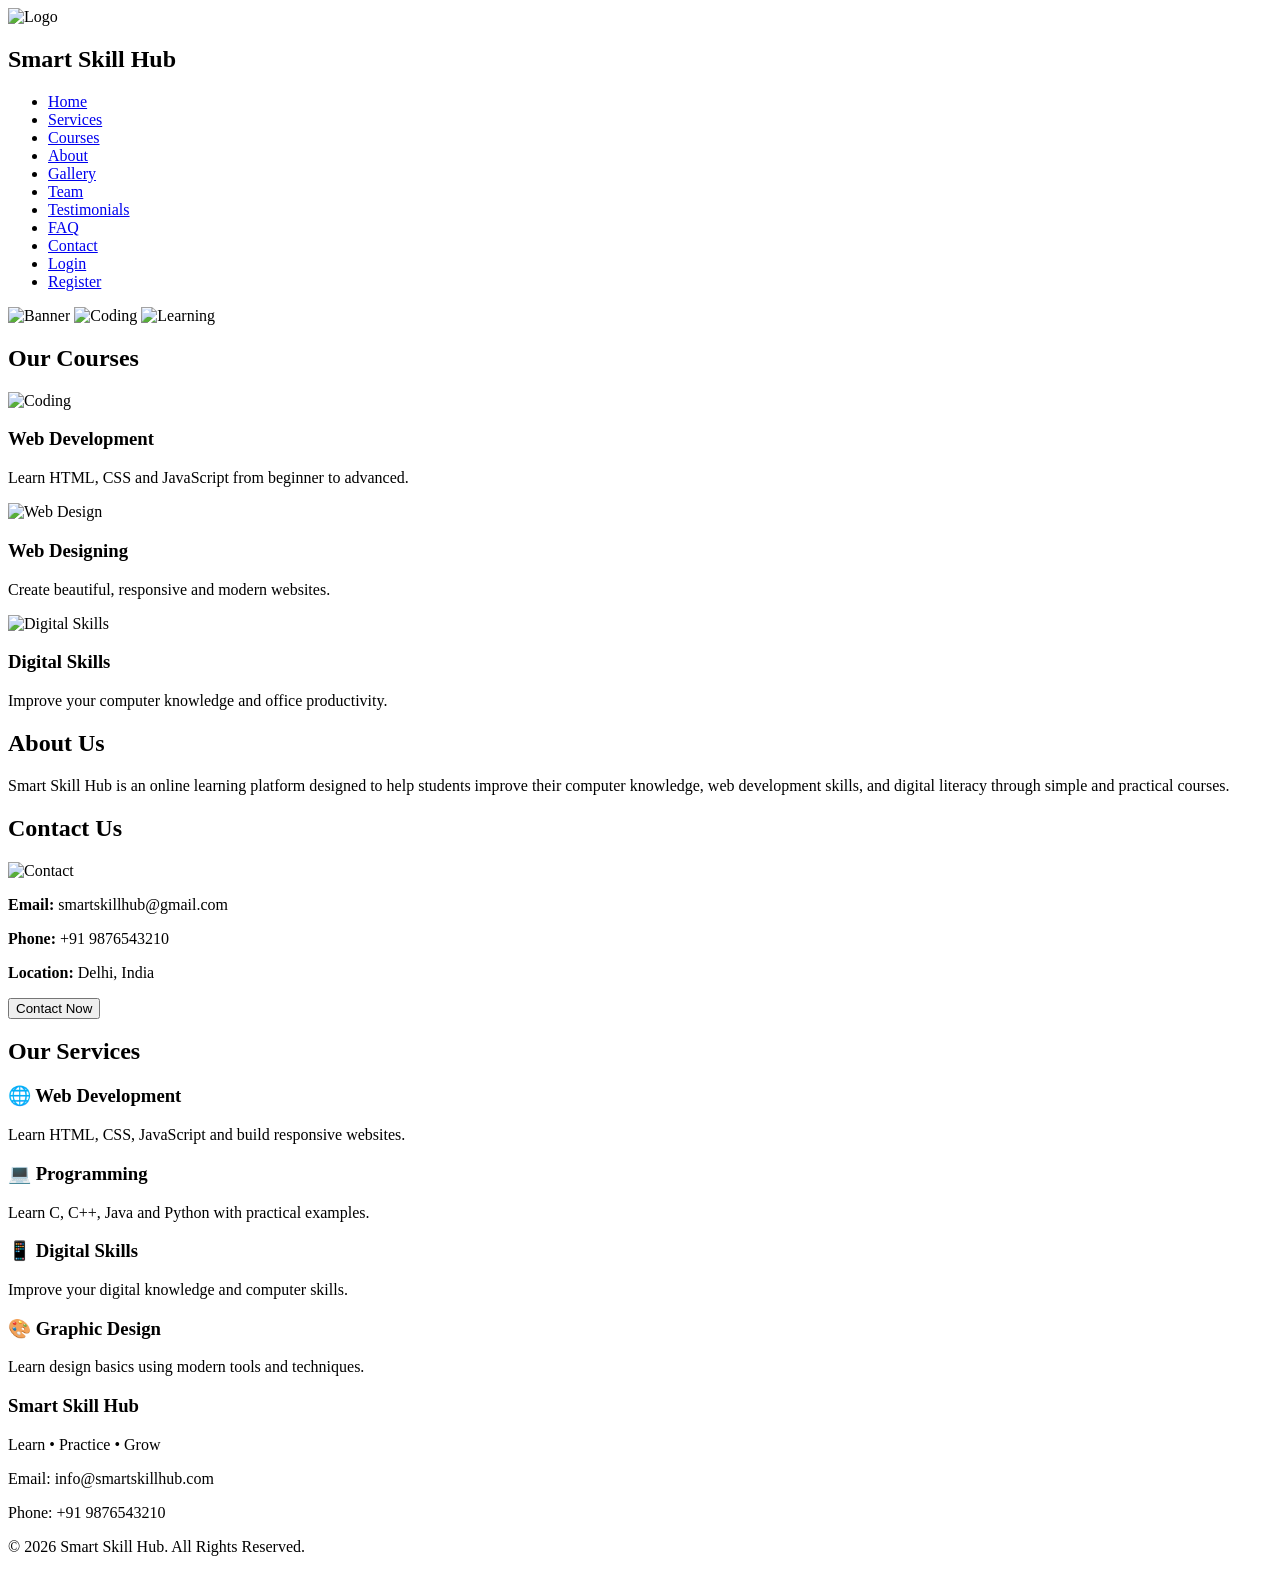
==== index.html @ 37f1b076 "Add files via upload" ====
<!DOCTYPE html>
<html lang="en">
<head>
    <meta charset="UTF-8">
    <meta name="viewport" content="width=device-width, initial-scale=1.0">
    <title>Smart Skill Hub</title>
    <link rel="stylesheet" href="css/style.css">
</head>
<body>

<header>
    <div class="logo">
        <img src="images/logo.png" alt="Logo">
        <h2>Smart Skill Hub</h2>
    </div>

    <nav>
        <ul>
            <li><a href="index.html">Home</a></li>
            <li><a href="services.html">Services</a></li>
            <li><a href="courses.html">Courses</a></li>
            <li><a href="about.html">About</a></li>
            <li><a href="gallery.html">Gallery</a></li>
            <li><a href="team.html">Team</a></li>
            <li><a href="testimonials.html">Testimonials</a></li>
            <li><a href="faq.html">FAQ</a></li>
            <li><a href="contact.html">Contact</a></li>
            <li><a href="login.html">Login</a></li>
            <li><a href="register.html">Register</a></li>
        </ul>
    </nav>
</header>
<section class="slider">

    <img class="slide" src="images/banner.jpg" alt="Banner">

    <img class="slide" src="images/coding.jpg" alt="Coding">

    <img class="slide" src="images/learning.jpg" alt="Learning">

</section>
<section id="courses" class="courses">

    <h2>Our Courses</h2>

    <div class="course-card">
        <img src="images/coding.jpg" alt="Coding">
        <h3>Web Development</h3>
        <p>Learn HTML, CSS and JavaScript from beginner to advanced.</p>
    </div>

    <div class="course-card">
        <img src="images/webdev.jpg" alt="Web Design">
        <h3>Web Designing</h3>
        <p>Create beautiful, responsive and modern websites.</p>
    </div>

    <div class="course-card">
        <img src="images/learning.jpg" alt="Digital Skills">
        <h3>Digital Skills</h3>
        <p>Improve your computer knowledge and office productivity.</p>
    </div>

</section>
<section id="about">

    <h2>About Us</h2>

    <p>
        Smart Skill Hub is an online learning platform designed to help
        students improve their computer knowledge, web development skills,
        and digital literacy through simple and practical courses.
    </p>

</section>

<section id="contact">

    <h2>Contact Us</h2>

    <img src="images/contact.jpg" alt="Contact">

    <p><strong>Email:</strong> smartskillhub@gmail.com</p>

    <p><strong>Phone:</strong> +91 9876543210</p>

    <p><strong>Location:</strong> Delhi, India</p>

    <button>Contact Now</button>

</section>
<section class="services">

    <h2>Our Services</h2>

    <div class="service-container">

        <div class="service-card">
            <h3>🌐 Web Development</h3>
            <p>Learn HTML, CSS, JavaScript and build responsive websites.</p>
        </div>

        <div class="service-card">
            <h3>💻 Programming</h3>
            <p>Learn C, C++, Java and Python with practical examples.</p>
        </div>

        <div class="service-card">
            <h3>📱 Digital Skills</h3>
            <p>Improve your digital knowledge and computer skills.</p>
        </div>

        <div class="service-card">
            <h3>🎨 Graphic Design</h3>
            <p>Learn design basics using modern tools and techniques.</p>
        </div>

    </div>

</section>
<footer>
    <div class="footer-content">
        <h3>Smart Skill Hub</h3>
        <p>Learn • Practice • Grow</p>

        <p>Email: info@smartskillhub.com</p>
        <p>Phone: +91 9876543210</p>

        <p>&copy; 2026 Smart Skill Hub. All Rights Reserved.</p>
    </div>
</footer>

<script src="js/script.js"></script>

</body>
</html>
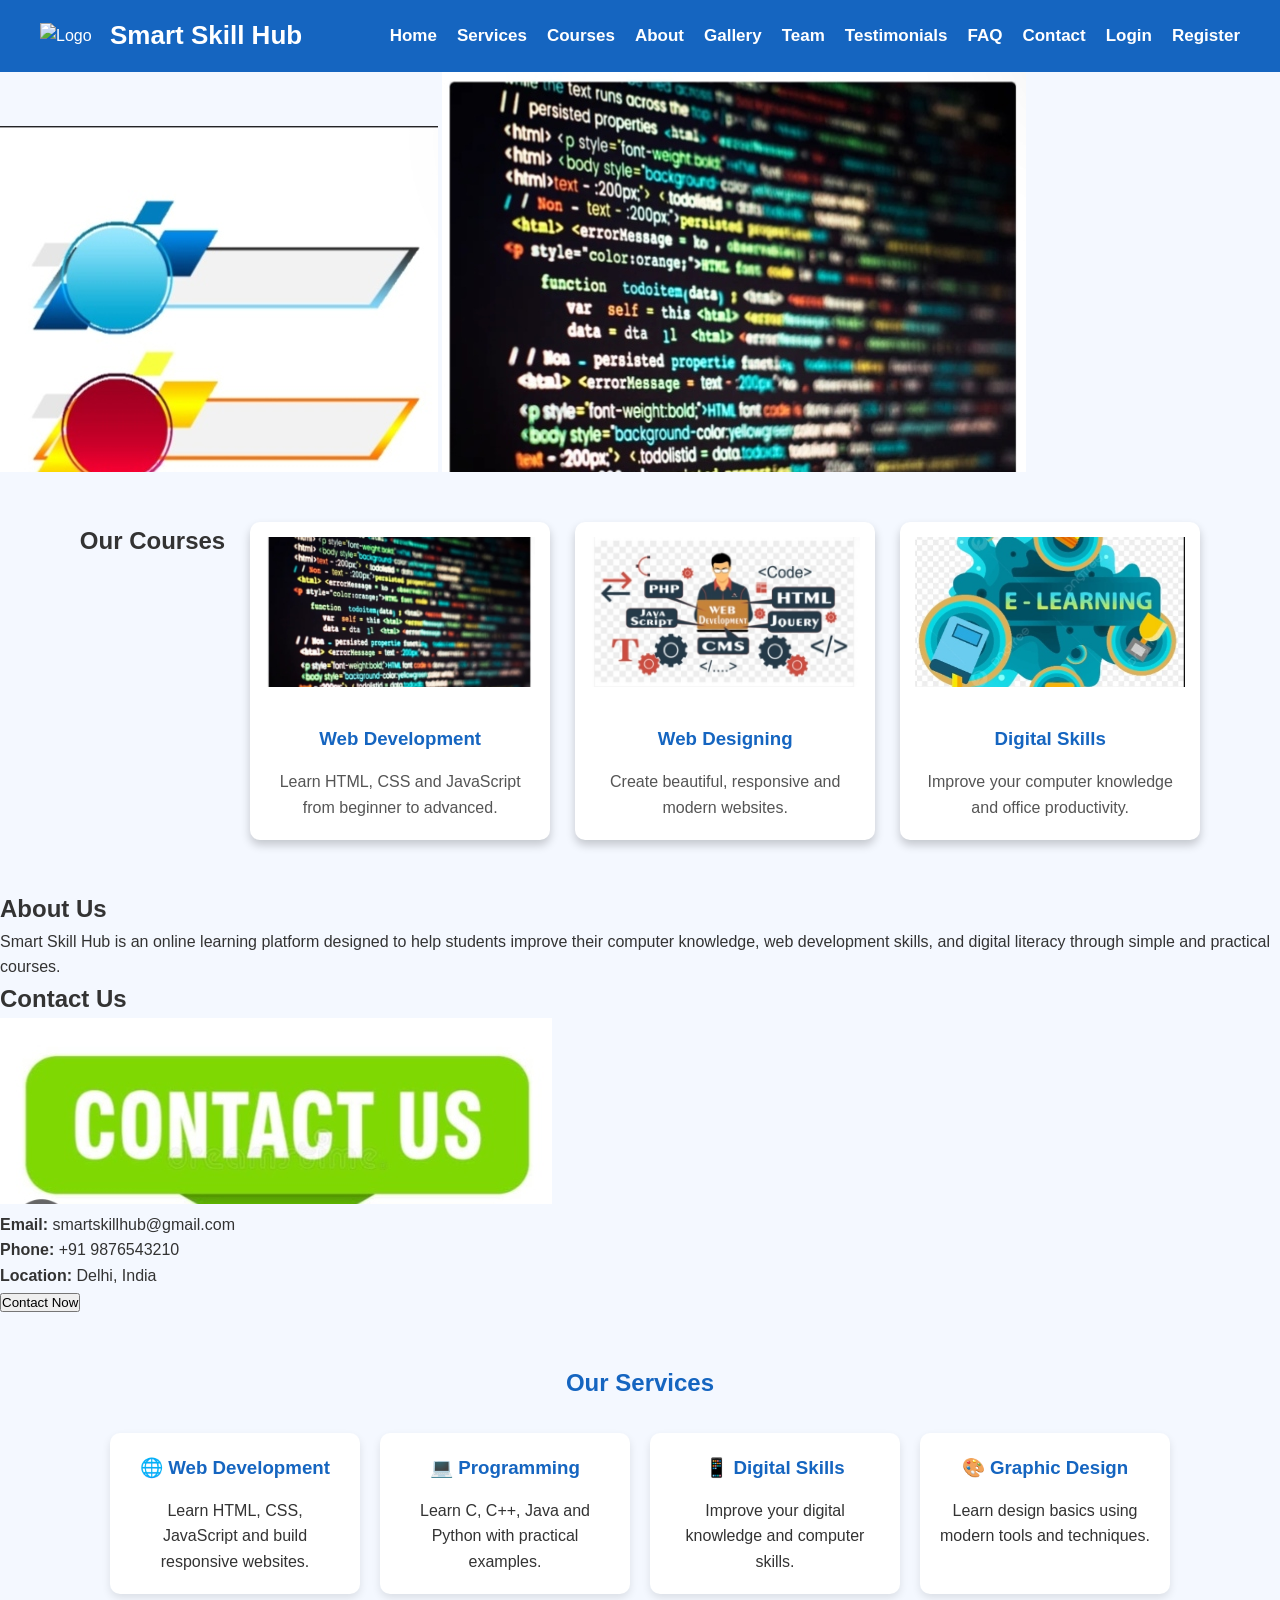
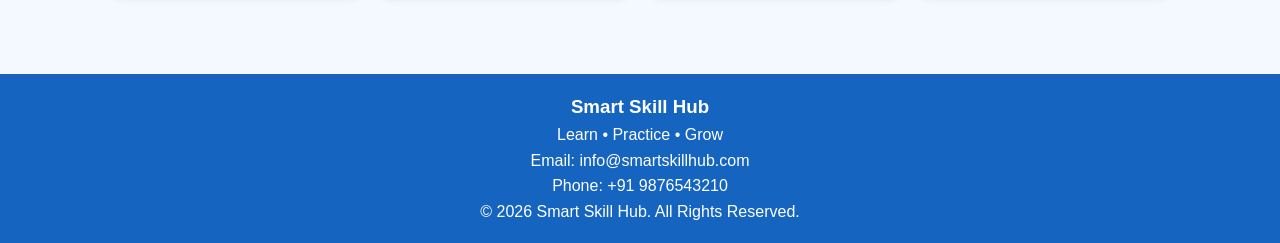
==== commit bb162c1f: "Add files via upload" ====
--- a/index.html
+++ b/index.html
@@ -4,7 +4,7 @@
     <meta charset="UTF-8">
     <meta name="viewport" content="width=device-width, initial-scale=1.0">
     <title>Smart Skill Hub</title>
-    <link rel="stylesheet" href="css/style.css">
+<link rel="stylesheet" href="style.css">
 </head>
 <body>
 
@@ -32,11 +32,11 @@
 </header>
 <section class="slider">
 
-    <img class="slide" src="images/banner.jpg" alt="Banner">
+<img src="banner.jpg">
 
-    <img class="slide" src="images/coding.jpg" alt="Coding">
+    <img  src="coding.jpg" >
 
-    <img class="slide" src="images/learning.jpg" alt="Learning">
+    <img  src="learning.jpg" >
 
 </section>
 <section id="courses" class="courses">
@@ -44,19 +44,19 @@
     <h2>Our Courses</h2>
 
     <div class="course-card">
-        <img src="images/coding.jpg" alt="Coding">
+        <img src="coding.jpg" >
         <h3>Web Development</h3>
         <p>Learn HTML, CSS and JavaScript from beginner to advanced.</p>
     </div>
 
     <div class="course-card">
-        <img src="images/webdev.jpg" alt="Web Design">
+        <img src="webdev.jpg" >
         <h3>Web Designing</h3>
         <p>Create beautiful, responsive and modern websites.</p>
     </div>
 
     <div class="course-card">
-        <img src="images/learning.jpg" alt="Digital Skills">
+        <img src="learning.jpg" >
         <h3>Digital Skills</h3>
         <p>Improve your computer knowledge and office productivity.</p>
     </div>
@@ -78,7 +78,7 @@
 
     <h2>Contact Us</h2>
 
-    <img src="images/contact.jpg" alt="Contact">
+    <img src="contact.jpg" >
 
     <p><strong>Email:</strong> smartskillhub@gmail.com</p>
 
@@ -130,7 +130,7 @@
     </div>
 </footer>
 
-<script src="js/script.js"></script>
+<script src="script.js"></script>
 
 </body>
 </html>
--- a/style.css
+++ b/style.css
@@ -0,0 +1,617 @@
+/* ========= RESET ========= */
+
+* {
+    margin: 0;
+    padding: 0;
+    box-sizing: border-box;
+}
+
+body {
+    font-family: Arial, sans-serif;
+    background: #f4f8ff;
+    color: #333;
+    line-height: 1.6;
+}
+
+/* ========= HEADER ========= */
+
+header {
+    background: #1565c0;
+    color: white;
+    display: flex;
+    justify-content: space-between;
+    align-items: center;
+    padding: 15px 40px;
+    flex-wrap: wrap;
+}
+
+.logo {
+    display: flex;
+    align-items: center;
+    gap: 10px;
+}
+
+.logo img {
+    width: 60px;
+}
+
+.logo h2 {
+    color: white;
+    font-size: 26px;
+}
+
+nav ul {
+    list-style: none;
+    display: flex;
+    gap: 20px;
+}
+
+nav ul li a {
+    color: white;
+    text-decoration: none;
+    font-size: 17px;
+    font-weight: bold;
+    transition: 0.3s;
+}
+
+nav ul li a:hover {
+    color: #ffd54f;
+}
+
+/* ========= BANNER ========= */
+
+.banner {
+    text-align: center;
+    padding: 50px 20px;
+    background: linear-gradient(#1976d2, #42a5f5);
+}
+
+.banner img {
+    width: 220px;
+    max-width: 90%;
+    border-radius: 10px;
+}
+
+.banner h1 {
+    color: white;
+    margin-top: 20px;
+    font-size: 38px;
+}
+
+.banner p {
+    color: white;
+    font-size: 18px;
+    margin: 15px 0;
+}
+
+.banner button {
+    background: white;
+    color: #1565c0;
+    border: none;
+    padding: 12px 25px;
+    border-radius: 6px;
+    cursor: pointer;
+    font-weight: bold;
+}
+/* ========= COURSES PAGE ========= */
+
+.page-banner {
+    background: #1565c0;
+    color: white;
+    text-align: center;
+    padding: 40px 20px;
+}
+
+.page-banner h2 {
+    font-size: 36px;
+    margin-bottom: 10px;
+}
+
+.page-banner p {
+    font-size: 18px;
+}
+
+.courses {
+    display: flex;
+    justify-content: center;
+    flex-wrap: wrap;
+    gap: 25px;
+    padding: 50px 20px;
+}
+
+.course-card {
+    width: 280px;
+    background: white;
+    border-radius: 10px;
+    overflow: hidden;
+    box-shadow: 0 4px 10px rgba(0,0,0,0.1);
+    transition: 0.3s;
+    text-align: center;
+}
+
+.course-card:hover {
+    transform: translateY(-8px);
+}
+
+.course-card img {
+    width: 100%;
+    height: 180px;
+    object-fit: contain;
+    padding: 15px;
+}
+
+.course-card h3 {
+    color: #1565c0;
+    margin-bottom: 10px;
+}
+
+.course-card p {
+    padding: 0 15px 20px;
+    color: #555;
+}
+
+/* ========= FOOTER ========= */
+
+footer {
+    background: #1565c0;
+    color: white;
+    text-align: center;
+    padding: 18px;
+    margin-top: 30px;
+}
+
+/* ========= MOBILE ========= */
+
+@media (max-width: 768px) {
+
+    header {
+        flex-direction: column;
+        text-align: center;
+    }
+
+    nav ul {
+        flex-direction: column;
+        margin-top: 15px;
+        gap: 10px;
+    }
+
+    .banner h1 {
+        font-size: 28px;
+    }
+
+    .courses {
+        flex-direction: column;
+        align-items: center;
+    }
+}
+.page-banner{
+    background:#1565c0;
+    color:white;
+    text-align:center;
+    padding:40px 20px;
+}
+
+.course-container{
+    display:flex;
+    justify-content:center;
+    flex-wrap:wrap;
+    gap:20px;
+    padding:40px;
+}
+
+.course-card{
+    width:300px;
+    background:white;
+    border-radius:10px;
+    overflow:hidden;
+    box-shadow:0 5px 10px rgba(0,0,0,0.2);
+    text-align:center;
+}
+
+.course-card img{
+    width:100%;
+    height:180px;
+    object-fit:cover;
+}
+
+.course-card h3{
+    margin:15px 0;
+}
+
+.course-card p{
+    padding:0 15px 20px;
+}
+.about-section{
+    max-width:900px;
+    margin:40px auto;
+    padding:20px;
+    background:white;
+    border-radius:10px;
+    box-shadow:0 5px 10px rgba(0,0,0,0.1);
+}
+
+.about-section h2{
+    color:#1565c0;
+    margin-top:20px;
+}
+
+.about-section p{
+    margin:15px 0;
+    line-height:1.8;
+}
+
+.about-section ul{
+    margin-top:15px;
+    padding-left:25px;
+}
+
+.about-section li{
+    margin:10px 0;
+}
+.contact-section{
+    max-width:600px;
+    margin:40px auto;
+    background:#fff;
+    padding:25px;
+    border-radius:10px;
+    box-shadow:0 5px 10px rgba(0,0,0,0.1);
+}
+
+.contact-section h2{
+    text-align:center;
+    color:#1565c0;
+    margin-bottom:20px;
+}
+
+.contact-section input,
+.contact-section textarea{
+    width:100%;
+    padding:12px;
+    margin-bottom:15px;
+    border:1px solid #ccc;
+    border-radius:5px;
+    font-size:16px;
+}
+
+.contact-section button{
+    width:100%;
+    padding:12px;
+    background:#1565c0;
+    color:white;
+    border:none;
+    border-radius:5px;
+    font-size:16px;
+    cursor:pointer;
+}
+
+.contact-section button:hover{
+    background:#0d47a1;
+}
+.gallery-section{
+    display:grid;
+    grid-template-columns:repeat(auto-fit,minmax(250px,1fr));
+    gap:20px;
+    padding:40px;
+}
+
+.gallery-section img{
+    width:100%;
+    height:220px;
+    object-fit:cover;
+    border-radius:10px;
+    box-shadow:0 4px 8px rgba(0,0,0,0.2);
+    transition:0.3s;
+}
+
+.gallery-section img:hover{
+    transform:scale(1.05);
+}
+.testimonial-container{
+    display:flex;
+    flex-wrap:wrap;
+    justify-content:center;
+    gap:20px;
+    padding:40px;
+}
+
+.testimonial-card{
+    width:300px;
+    background:white;
+    padding:20px;
+    border-radius:10px;
+    box-shadow:0 5px 10px rgba(0,0,0,0.2);
+    text-align:center;
+}
+
+.testimonial-card h3{
+    color:#1565c0;
+    margin-bottom:15px;
+}
+
+.testimonial-card p{
+    line-height:1.6;
+}
+.faq-section{
+    max-width:900px;
+    margin:40px auto;
+    padding:20px;
+}
+
+.faq-box{
+    background:#fff;
+    margin-bottom:20px;
+    padding:20px;
+    border-left:5px solid #1565c0;
+    border-radius:8px;
+    box-shadow:0 4px 8px rgba(0,0,0,0.1);
+}
+
+.faq-box h3{
+    color:#1565c0;
+    margin-bottom:10px;
+}
+
+.faq-box p{
+    line-height:1.7;
+}
+.login-section{
+    max-width:400px;
+    margin:40px auto;
+    background:#fff;
+    padding:30px;
+    border-radius:10px;
+    box-shadow:0 5px 10px rgba(0,0,0,0.2);
+}
+
+.login-section input{
+    width:100%;
+    padding:12px;
+    margin-bottom:15px;
+    border:1px solid #ccc;
+    border-radius:5px;
+}
+
+.login-section button{
+    width:100%;
+    padding:12px;
+    background:#1565c0;
+    color:#fff;
+    border:none;
+    border-radius:5px;
+    cursor:pointer;
+}
+
+.login-section button:hover{
+    background:#0d47a1;
+}
+.services{
+    padding:50px 20px;
+    text-align:center;
+    background:#f4f8ff;
+}
+
+.services h2{
+    color:#1565c0;
+    margin-bottom:30px;
+}
+
+.service-container{
+    display:flex;
+    justify-content:center;
+    flex-wrap:wrap;
+    gap:20px;
+}
+
+.service-card{
+    width:250px;
+    background:#fff;
+    padding:20px;
+    border-radius:10px;
+    box-shadow:0 4px 8px rgba(0,0,0,0.1);
+    transition:0.3s;
+}
+
+.service-card:hover{
+    transform:translateY(-5px);
+}
+
+.service-card h3{
+    color:#1565c0;
+    margin-bottom:15px;
+}
+
+.service-card p{
+    line-height:1.6;
+}
+.slider{
+    width:100%;
+    height:400px;
+    overflow:hidden;
+    position:relative;
+}
+
+.slide{
+    width:100%;
+    height:400px;
+    object-fit:cover;
+    display:none;
+}
+
+.slide.active{
+    display:block;
+}
+.search-section{
+    text-align:center;
+    margin:30px 0;
+    position:relative;
+}
+
+#suggestions{
+    width:80%;
+    max-width:400px;
+    margin:0 auto;
+    background:#fff;
+    border:1px solid #ccc;
+    border-top:none;
+    text-align:left;
+    position:absolute;
+    left:50%;
+    transform:translateX(-50%);
+    z-index:1000;
+}
+
+#suggestions div{
+    padding:10px;
+    cursor:pointer;
+    border-bottom:1px solid #eee;
+}
+
+#suggestions div:hover{
+    background:#f4f8ff;
+}
+/* About Page */
+.about {
+    max-width: 900px;
+    margin: 40px auto;
+    padding: 20px;
+    background: white;
+    border-radius: 10px;
+    box-shadow: 0 0 10px rgba(0,0,0,0.1);
+    line-height: 1.8;
+}
+
+.about h2 {
+    text-align: center;
+    color: #1565c0;
+    margin-bottom: 20px;
+}
+
+.about h3 {
+    color: #0d47a1;
+    margin-top: 20px;
+}
+
+.about ul {
+    margin-top: 15px;
+    padding-left: 20px;
+}
+
+.about li {
+    margin-bottom: 10px;
+}
+/* Contact Page */
+.contact {
+    max-width: 700px;
+    margin: 40px auto;
+    padding: 20px;
+    background: white;
+    border-radius: 10px;
+    box-shadow: 0 0 10px rgba(0,0,0,0.1);
+}
+
+.contact h2 {
+    text-align: center;
+    color: #1565c0;
+    margin-bottom: 20px;
+}
+
+.contact form {
+    display: flex;
+    flex-direction: column;
+}
+
+.contact input,
+.contact textarea {
+    padding: 12px;
+    margin-bottom: 15px;
+    border: 1px solid #ccc;
+    border-radius: 5px;
+    font-size: 16px;
+}
+
+.contact button {
+    background: #1565c0;
+    color: white;
+    border: none;
+    padding: 12px;
+    border-radius: 5px;
+    font-size: 16px;
+    cursor: pointer;
+}
+
+.contact button:hover {
+    background: #0d47a1;
+}
+/* Gallery Page */
+
+.gallery{
+    display:grid;
+    grid-template-columns:repeat(auto-fit,minmax(250px,1fr));
+    gap:20px;
+    padding:40px;
+}
+
+.gallery-item{
+    overflow:hidden;
+    border-radius:10px;
+    box-shadow:0 4px 8px rgba(0,0,0,0.2);
+}
+
+.gallery-item img{
+    width:100%;
+    height:220px;
+    object-fit:cover;
+    transition:0.4s;
+}
+
+.gallery-item img:hover{
+    transform:scale(1.08);
+}
+/* Responsive Design */
+
+@media (max-width: 768px) {
+
+    nav ul {
+        flex-direction: column;
+        align-items: center;
+    }
+
+    .hero {
+        padding: 40px 20px;
+        text-align: center;
+    }
+
+    .hero h1 {
+        font-size: 28px;
+    }
+
+    .course-container,
+    .feature-container,
+    .team-container {
+        flex-direction: column;
+        align-items: center;
+    }
+
+    .course-card,
+    .feature-box,
+    .team-member {
+        width: 90%;
+        margin-bottom: 20px;
+    }
+
+    footer {
+        text-align: center;
+    }
+}
+.map-section {
+    padding: 40px;
+    text-align: center;
+}
+
+.map-section h2 {
+    margin-bottom: 20px;
+}
+
+.map-section iframe {
+    border-radius: 10px;
+}
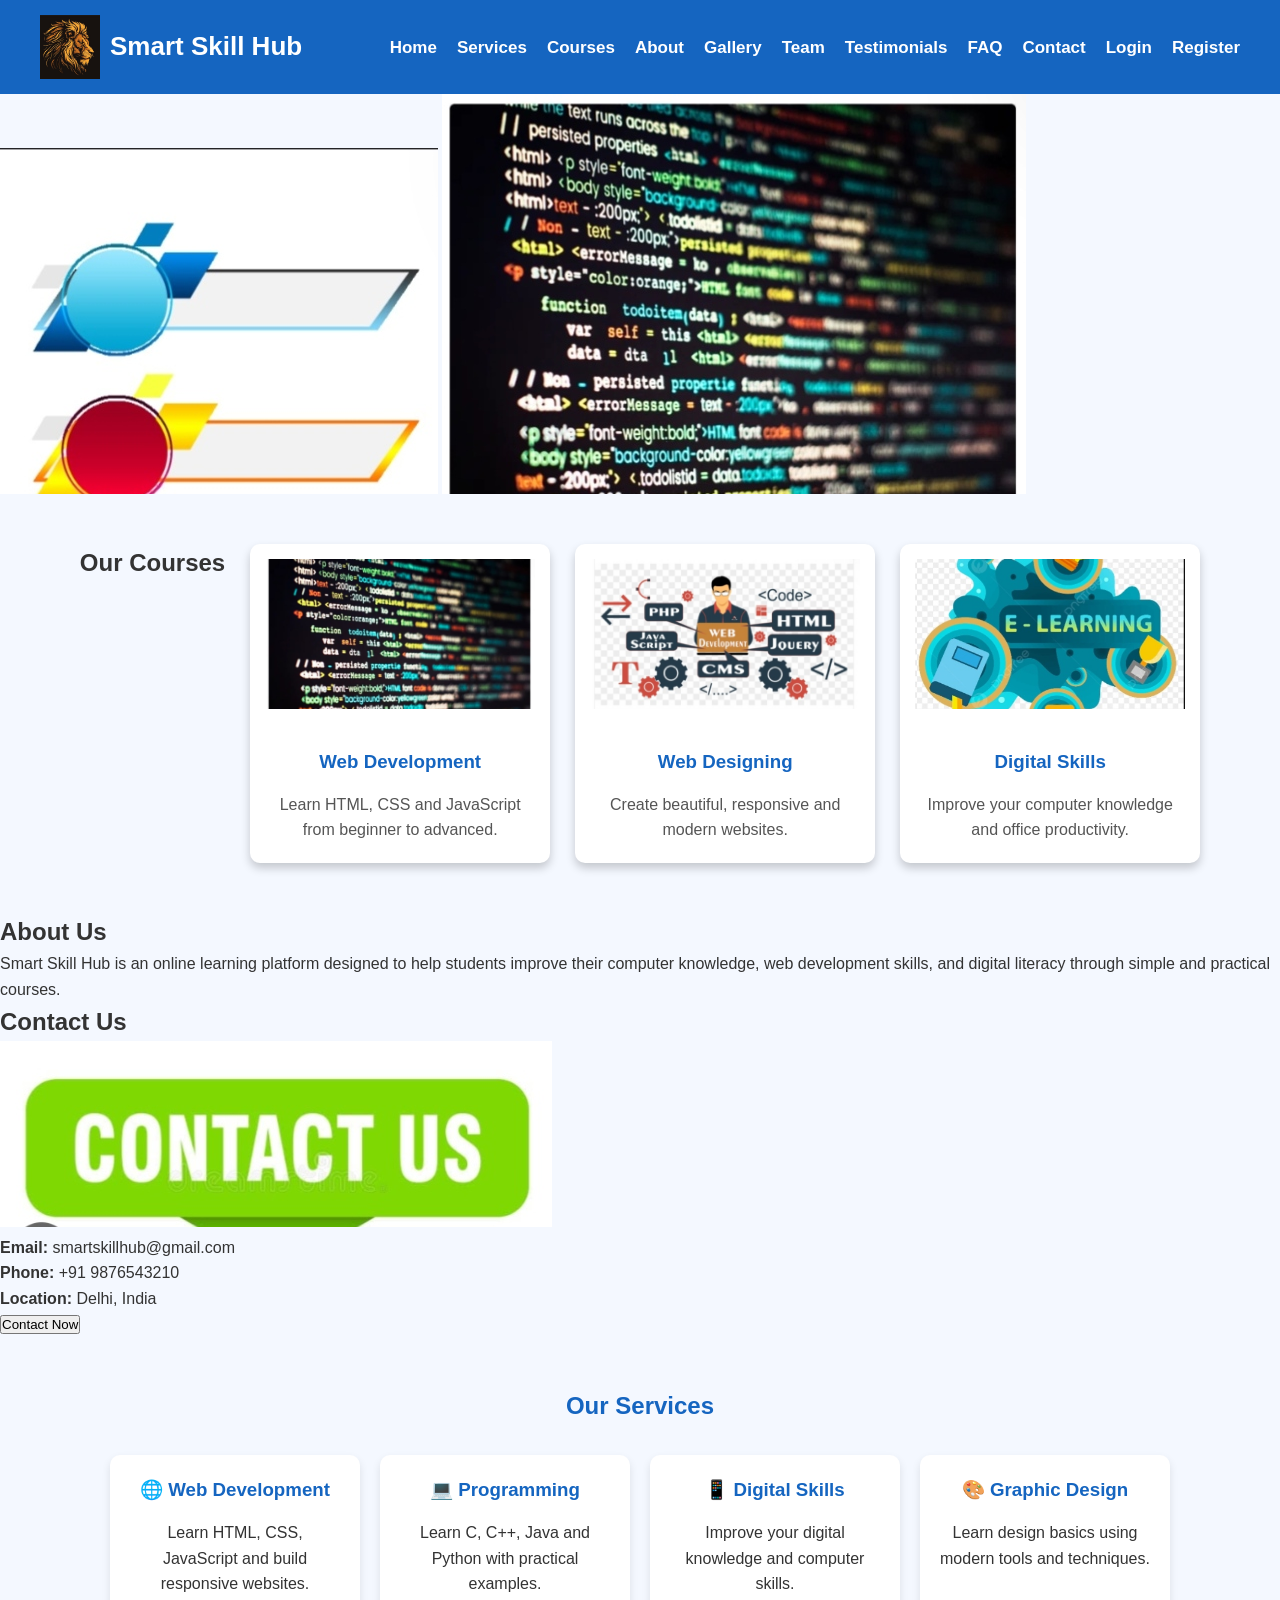
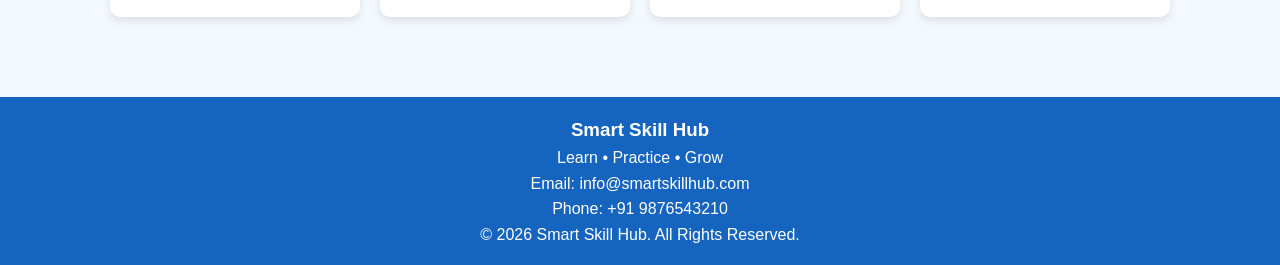
==== commit 58ff5dd8: "Add files via upload" ====
--- a/index.html
+++ b/index.html
@@ -10,7 +10,7 @@
 
 <header>
     <div class="logo">
-        <img src="images/logo.png" alt="Logo">
+        <img src="logo.png" alt="Logo">
         <h2>Smart Skill Hub</h2>
     </div>
 
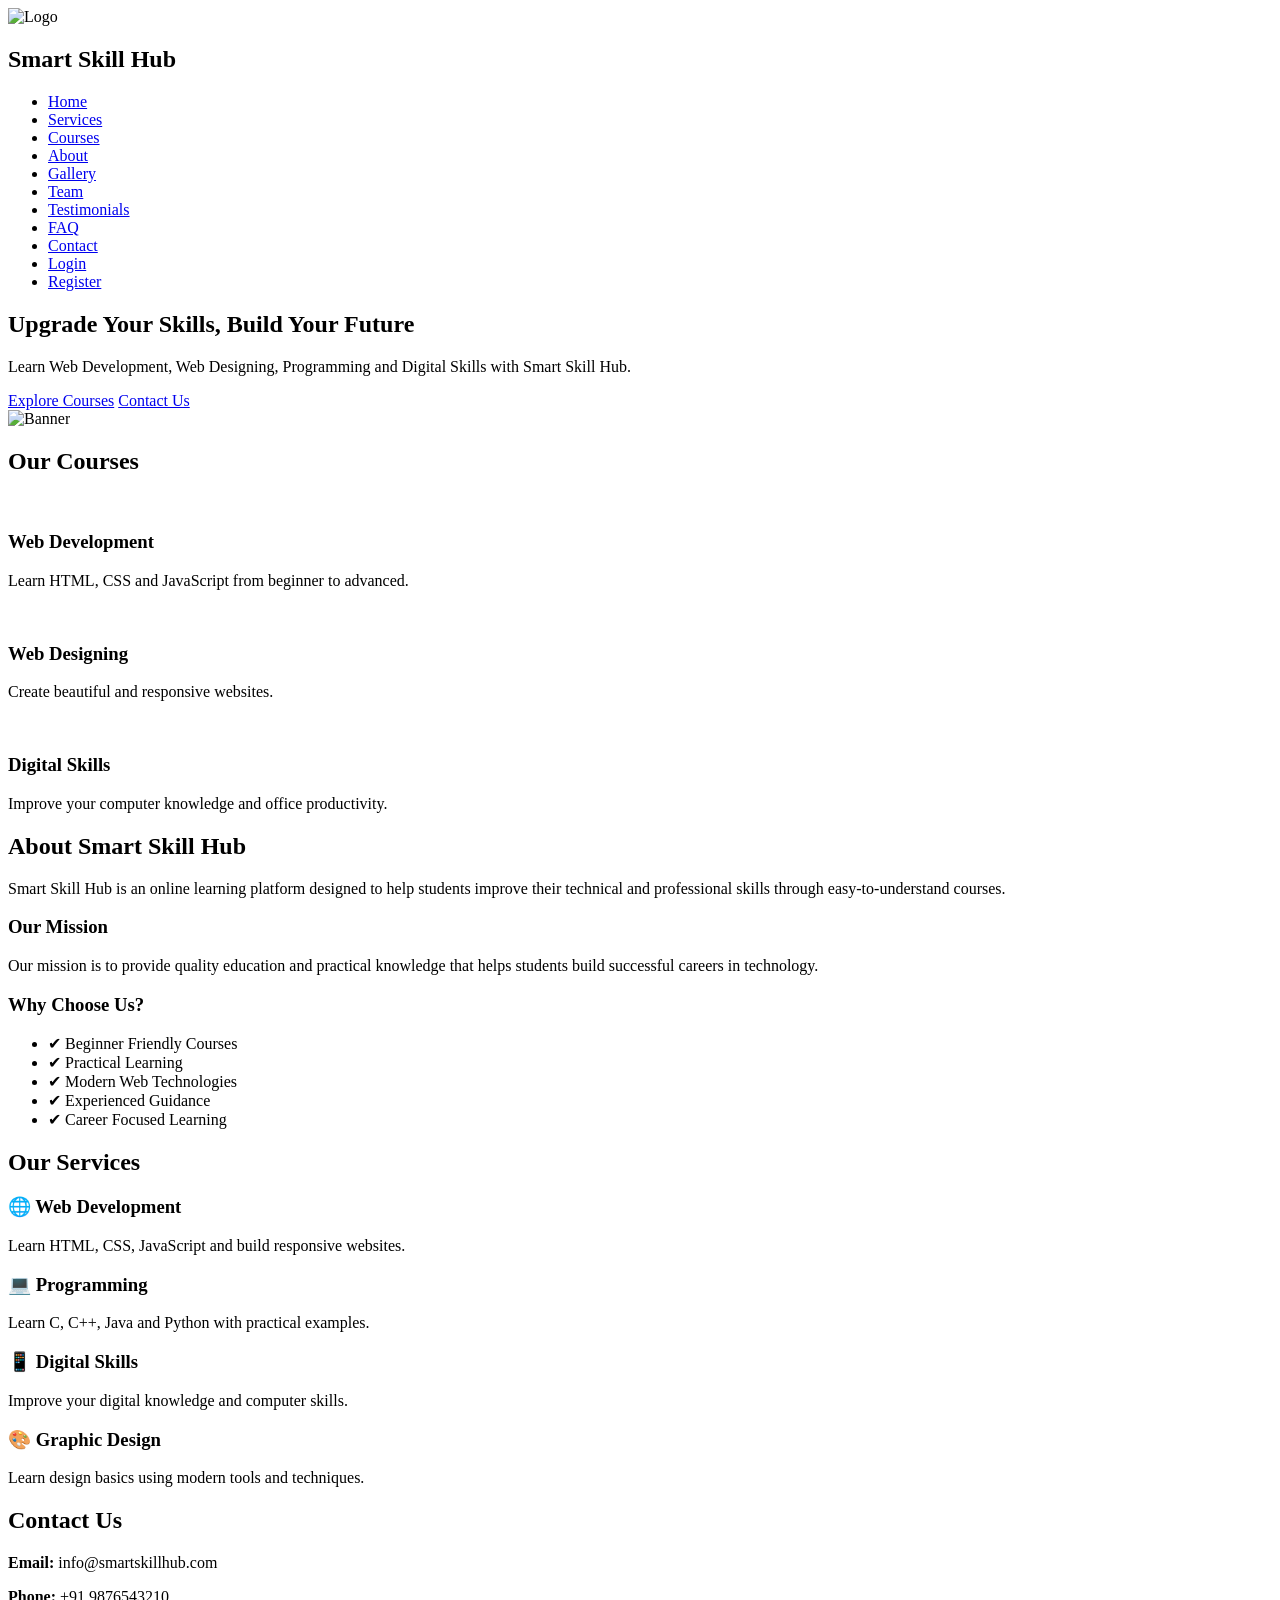
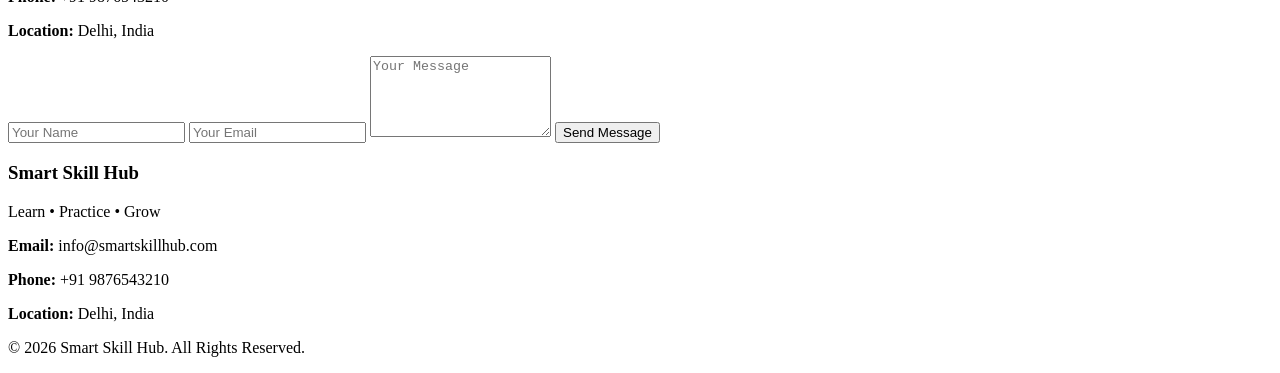
==== commit 45c8d6e6: "Add files via upload" ====
--- a/index.html
+++ b/index.html
@@ -4,13 +4,14 @@
     <meta charset="UTF-8">
     <meta name="viewport" content="width=device-width, initial-scale=1.0">
     <title>Smart Skill Hub</title>
-<link rel="stylesheet" href="style.css">
+    <link rel="stylesheet" href="CSS/style.css">
 </head>
+
 <body>
 
 <header>
     <div class="logo">
-        <img src="logo.png" alt="Logo">
+        <img src="Images/logo.png" alt="Logo">
         <h2>Smart Skill Hub</h2>
     </div>
 
@@ -30,65 +31,79 @@
         </ul>
     </nav>
 </header>
+
 <section class="slider">
 
-<img src="banner.jpg">
+    <div class="hero-text">
+        <h2>Upgrade Your Skills, Build Your Future</h2>
 
-    <img  src="coding.jpg" >
+        <p>
+            Learn Web Development, Web Designing,
+            Programming and Digital Skills with Smart Skill Hub.
+        </p>
 
-    <img  src="learning.jpg" >
+        <a href="#courses" class="btn">Explore Courses</a>
+        <a href="contact.html" class="btn btn2">Contact Us</a>
+    </div>
+
+    <div class="hero-image">
+        <img src="Images/banner.jpg" alt="Banner">
+    </div>
 
 </section>
+
 <section id="courses" class="courses">
 
     <h2>Our Courses</h2>
 
     <div class="course-card">
-        <img src="coding.jpg" >
+        <img src="Images/coding.jpg" alt="">
         <h3>Web Development</h3>
         <p>Learn HTML, CSS and JavaScript from beginner to advanced.</p>
     </div>
 
     <div class="course-card">
-        <img src="webdev.jpg" >
+        <img src="Images/webdev.jpg" alt="">
         <h3>Web Designing</h3>
-        <p>Create beautiful, responsive and modern websites.</p>
+        <p>Create beautiful and responsive websites.</p>
     </div>
 
     <div class="course-card">
-        <img src="learning.jpg" >
+        <img src="Images/learning.jpg" alt="">
         <h3>Digital Skills</h3>
         <p>Improve your computer knowledge and office productivity.</p>
     </div>
 
 </section>
-<section id="about">
+<section id="about" class="about">
 
-    <h2>About Us</h2>
+    <h2>About Smart Skill Hub</h2>
 
     <p>
         Smart Skill Hub is an online learning platform designed to help
-        students improve their computer knowledge, web development skills,
-        and digital literacy through simple and practical courses.
+        students improve their technical and professional skills through
+        easy-to-understand courses.
     </p>
+
+    <h3>Our Mission</h3>
+
+    <p>
+        Our mission is to provide quality education and practical knowledge
+        that helps students build successful careers in technology.
+    </p>
+
+    <h3>Why Choose Us?</h3>
+
+    <ul>
+        <li>✔ Beginner Friendly Courses</li>
+        <li>✔ Practical Learning</li>
+        <li>✔ Modern Web Technologies</li>
+        <li>✔ Experienced Guidance</li>
+        <li>✔ Career Focused Learning</li>
+    </ul>
 
 </section>
 
-<section id="contact">
-
-    <h2>Contact Us</h2>
-
-    <img src="contact.jpg" >
-
-    <p><strong>Email:</strong> smartskillhub@gmail.com</p>
-
-    <p><strong>Phone:</strong> +91 9876543210</p>
-
-    <p><strong>Location:</strong> Delhi, India</p>
-
-    <button>Contact Now</button>
-
-</section>
 <section class="services">
 
     <h2>Our Services</h2>
@@ -118,19 +133,47 @@
     </div>
 
 </section>
+
+<section id="contact" class="contact">
+
+    <h2>Contact Us</h2>
+
+    <p><strong>Email:</strong> info@smartskillhub.com</p>
+
+    <p><strong>Phone:</strong> +91 9876543210</p>
+
+    <p><strong>Location:</strong> Delhi, India</p>
+
+    <form>
+        <input type="text" placeholder="Your Name" required>
+
+        <input type="email" placeholder="Your Email" required>
+
+        <textarea rows="5" placeholder="Your Message" required></textarea>
+
+        <button type="submit">Send Message</button>
+    </form>
+
+</section>
 <footer>
     <div class="footer-content">
+
         <h3>Smart Skill Hub</h3>
+
         <p>Learn • Practice • Grow</p>
 
-        <p>Email: info@smartskillhub.com</p>
-        <p>Phone: +91 9876543210</p>
+        <p><strong>Email:</strong> info@smartskillhub.com</p>
+
+        <p><strong>Phone:</strong> +91 9876543210</p>
+
+        <p><strong>Location:</strong> Delhi, India</p>
 
         <p>&copy; 2026 Smart Skill Hub. All Rights Reserved.</p>
+
     </div>
 </footer>
 
-<script src="script.js"></script>
+<script src="JS/script.js"></script>
 
 </body>
 </html>
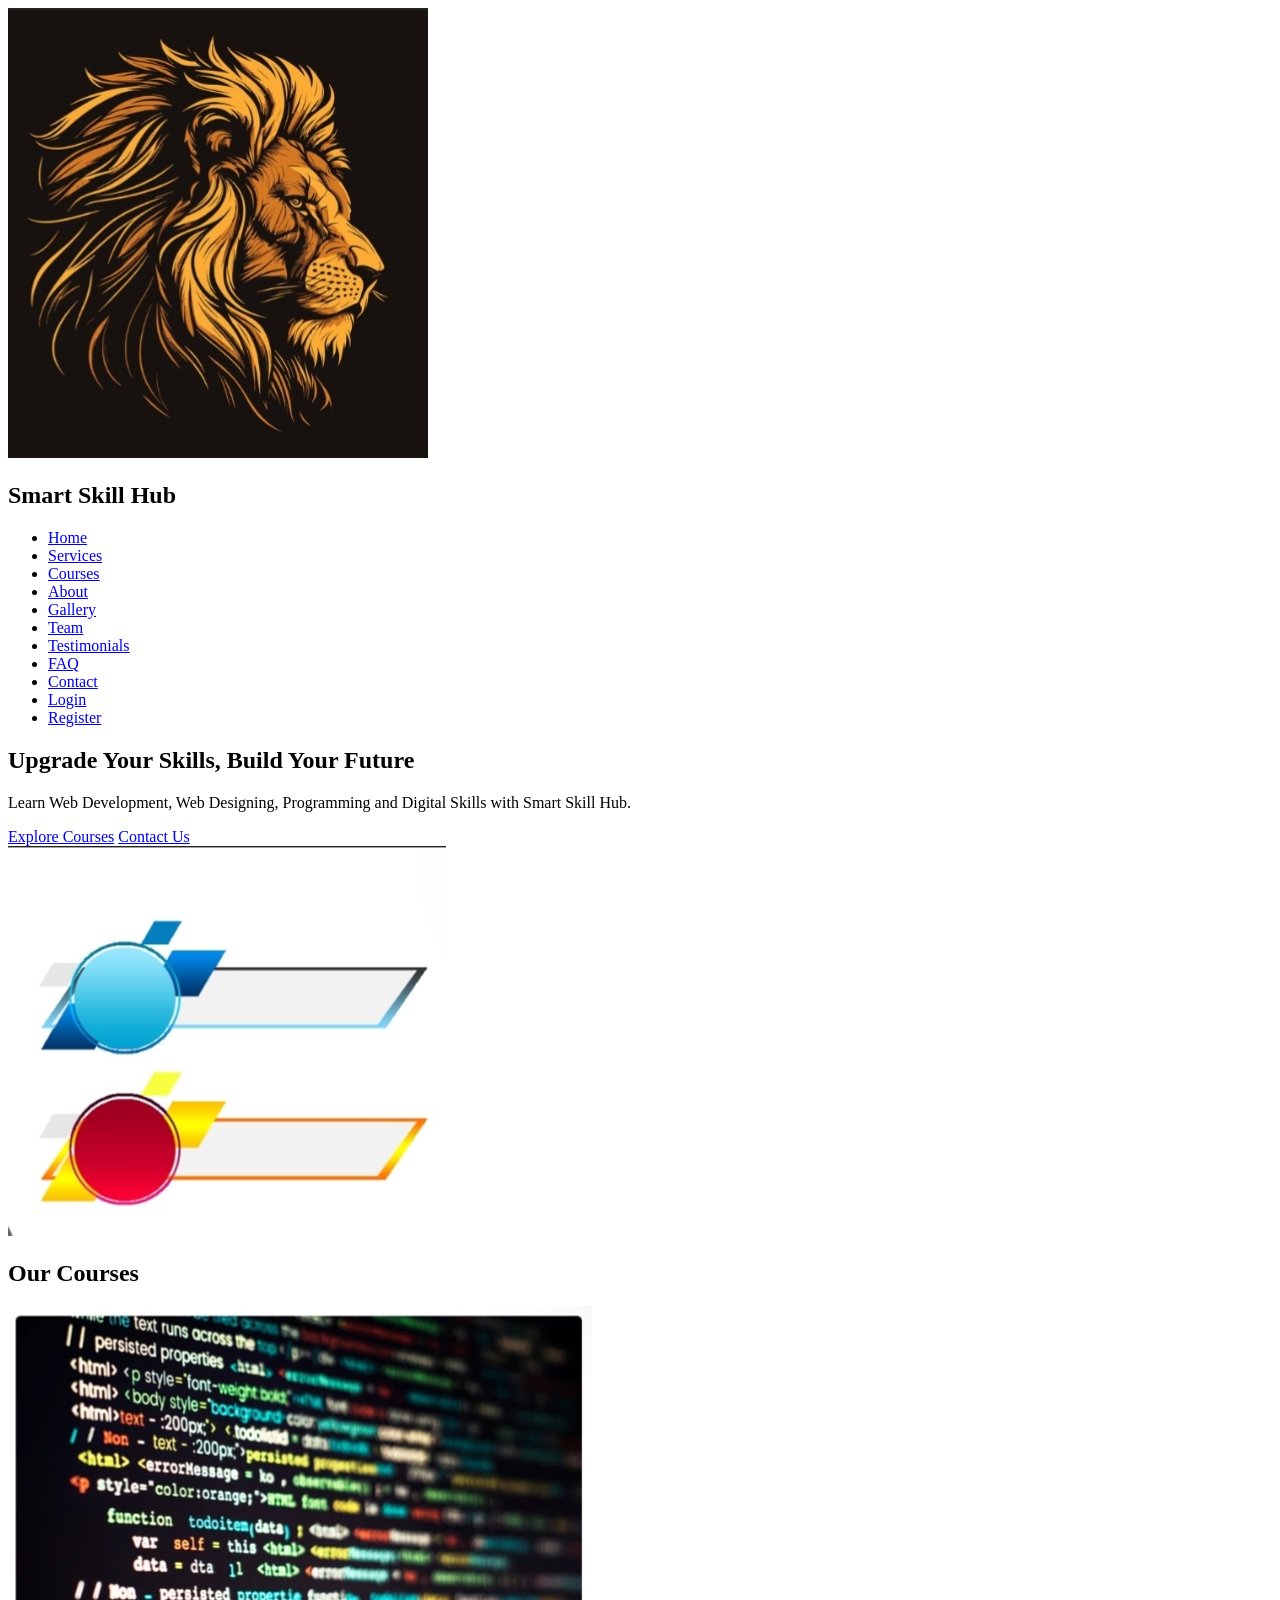
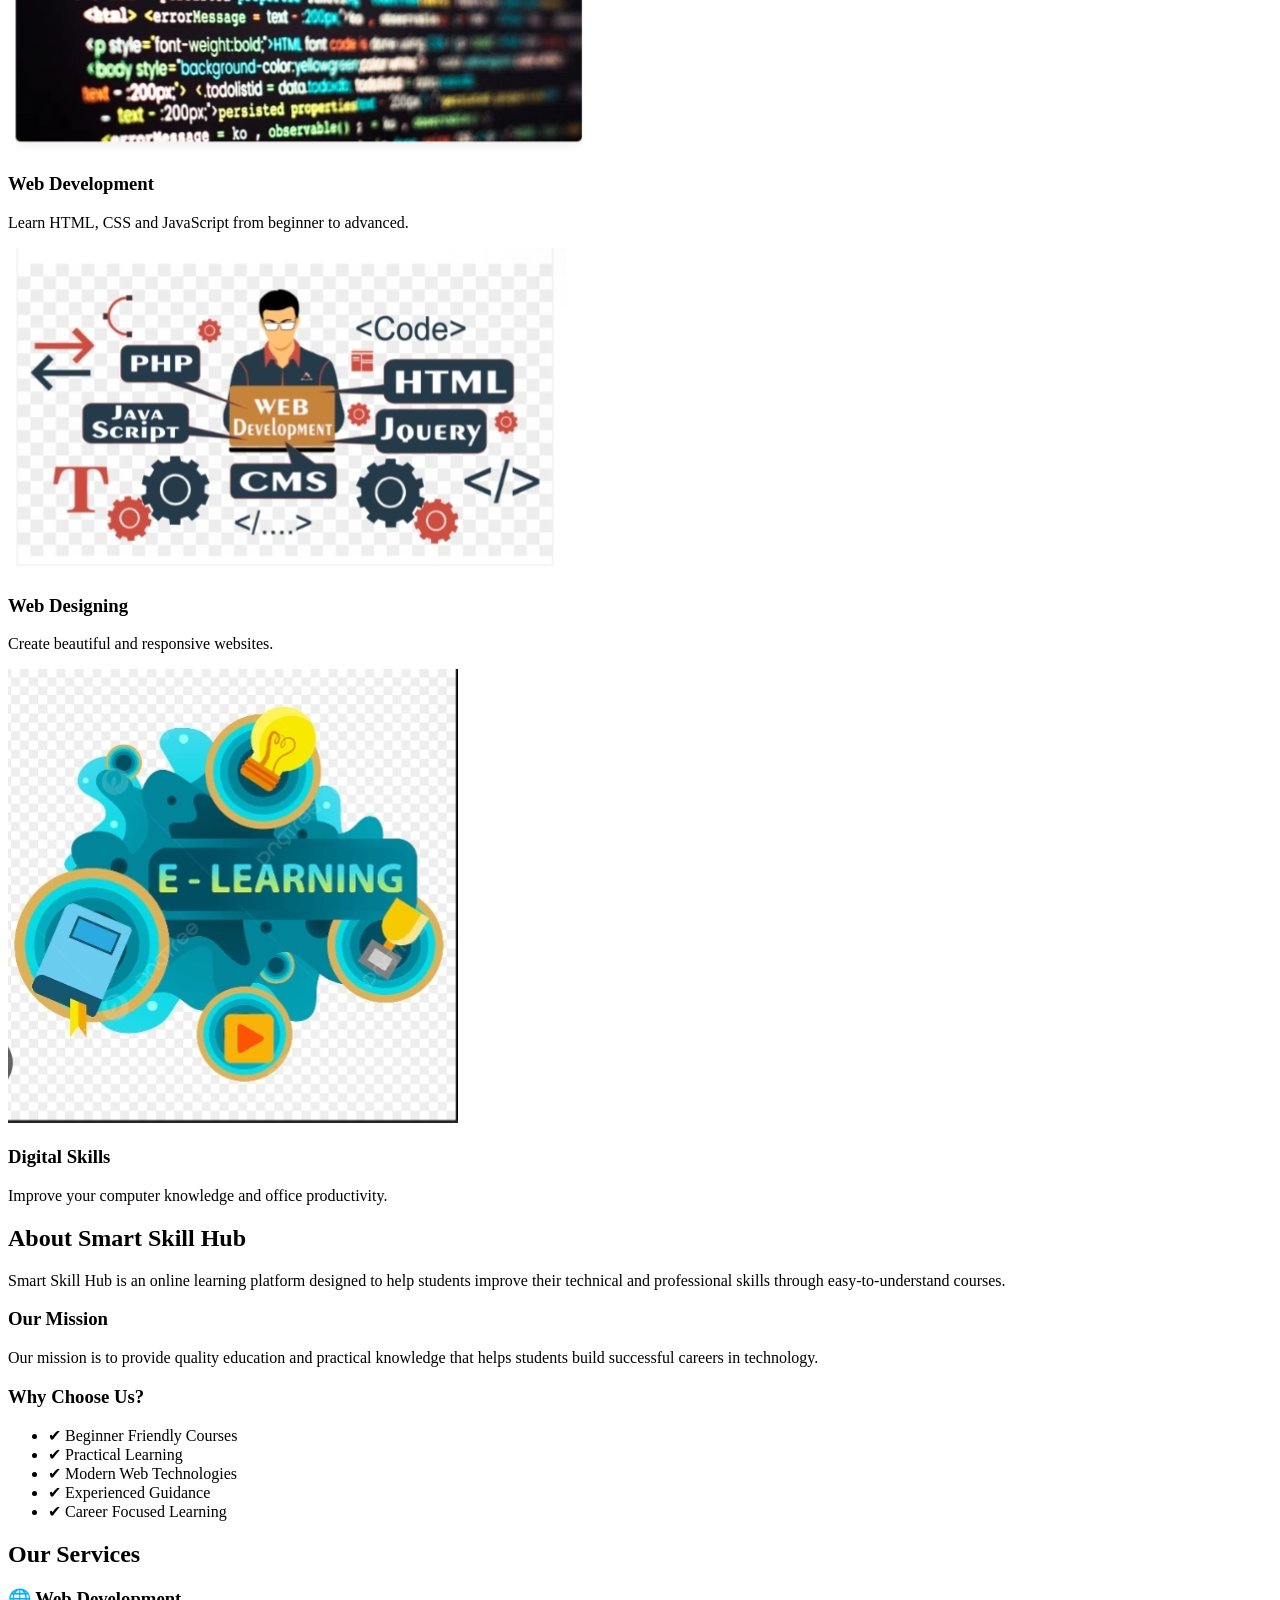
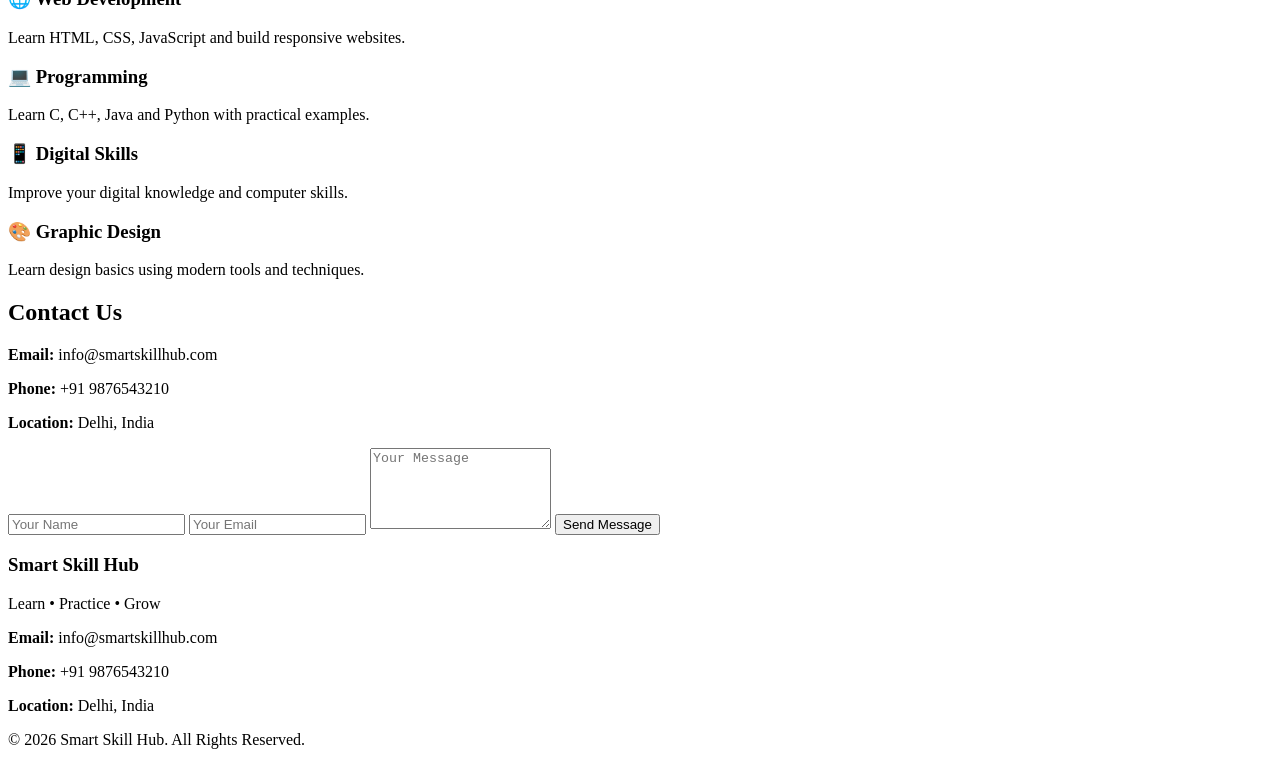
==== commit cc63ceba: "Add files via upload" ====
--- a/index.html
+++ b/index.html
@@ -11,7 +11,7 @@
 
 <header>
     <div class="logo">
-        <img src="Images/logo.png" alt="Logo">
+        <img src="logo.png" alt="Logo">
         <h2>Smart Skill Hub</h2>
     </div>
 
@@ -47,7 +47,7 @@
     </div>
 
     <div class="hero-image">
-        <img src="Images/banner.jpg" alt="Banner">
+        <img src="banner.jpg" alt="Banner">
     </div>
 
 </section>
@@ -57,19 +57,19 @@
     <h2>Our Courses</h2>
 
     <div class="course-card">
-        <img src="Images/coding.jpg" alt="">
+        <img src="coding.jpg" alt="coding">
         <h3>Web Development</h3>
         <p>Learn HTML, CSS and JavaScript from beginner to advanced.</p>
     </div>
 
     <div class="course-card">
-        <img src="Images/webdev.jpg" alt="">
+        <img src="webdev.jpg" alt="webdev">
         <h3>Web Designing</h3>
         <p>Create beautiful and responsive websites.</p>
     </div>
 
     <div class="course-card">
-        <img src="Images/learning.jpg" alt="">
+        <img src="learning.jpg" alt="learning">
         <h3>Digital Skills</h3>
         <p>Improve your computer knowledge and office productivity.</p>
     </div>
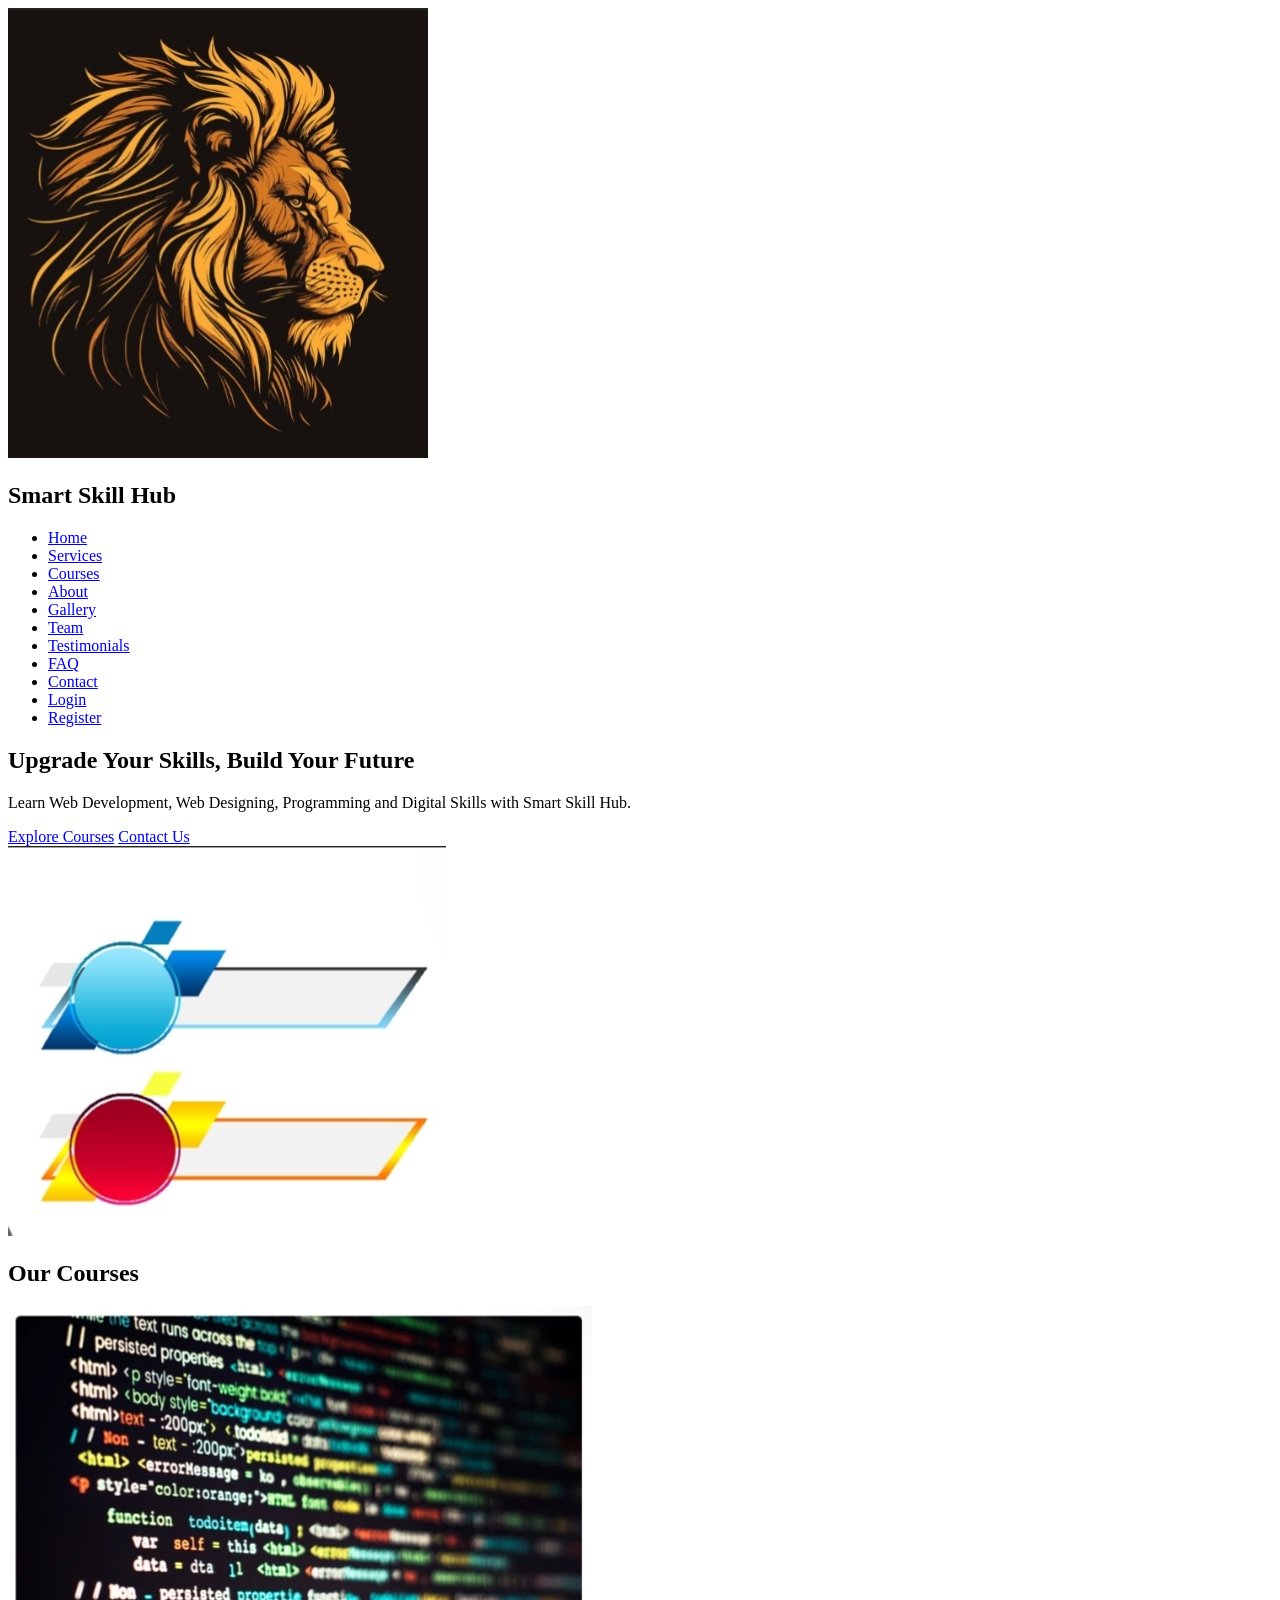
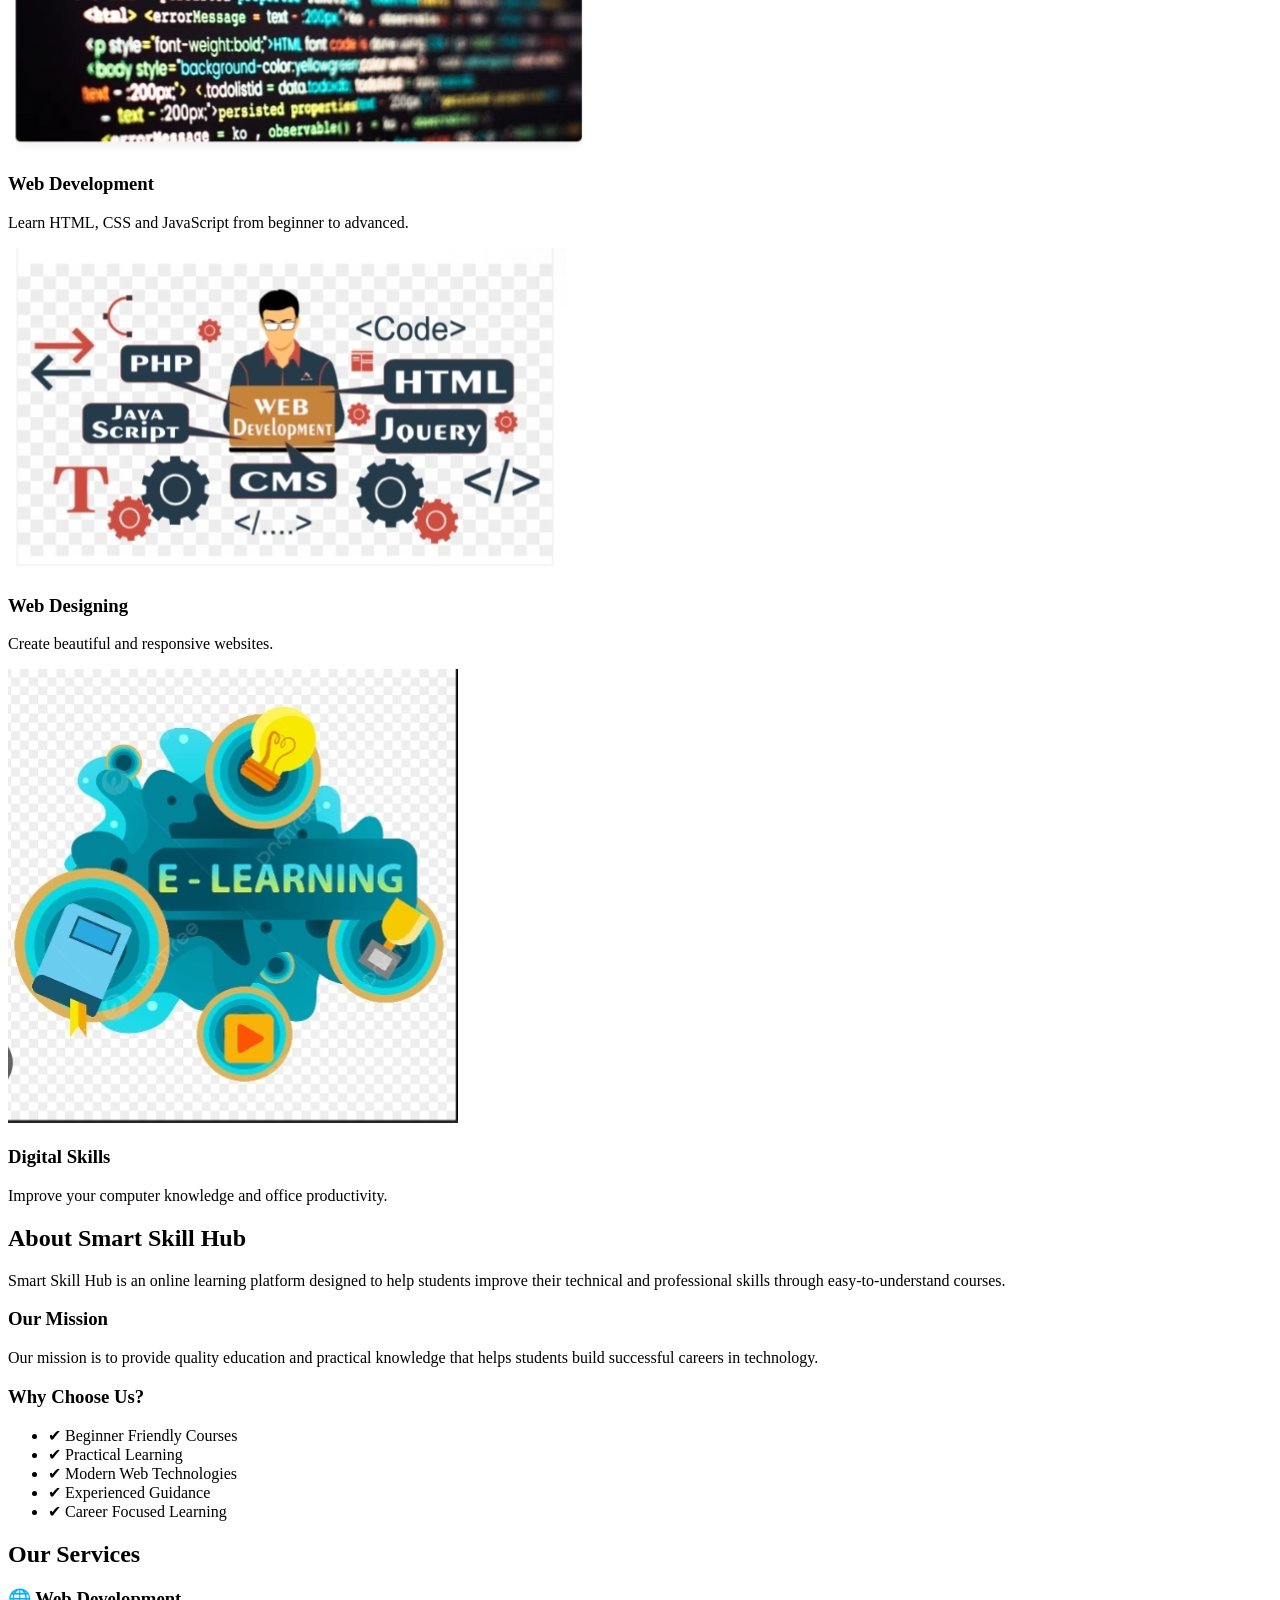
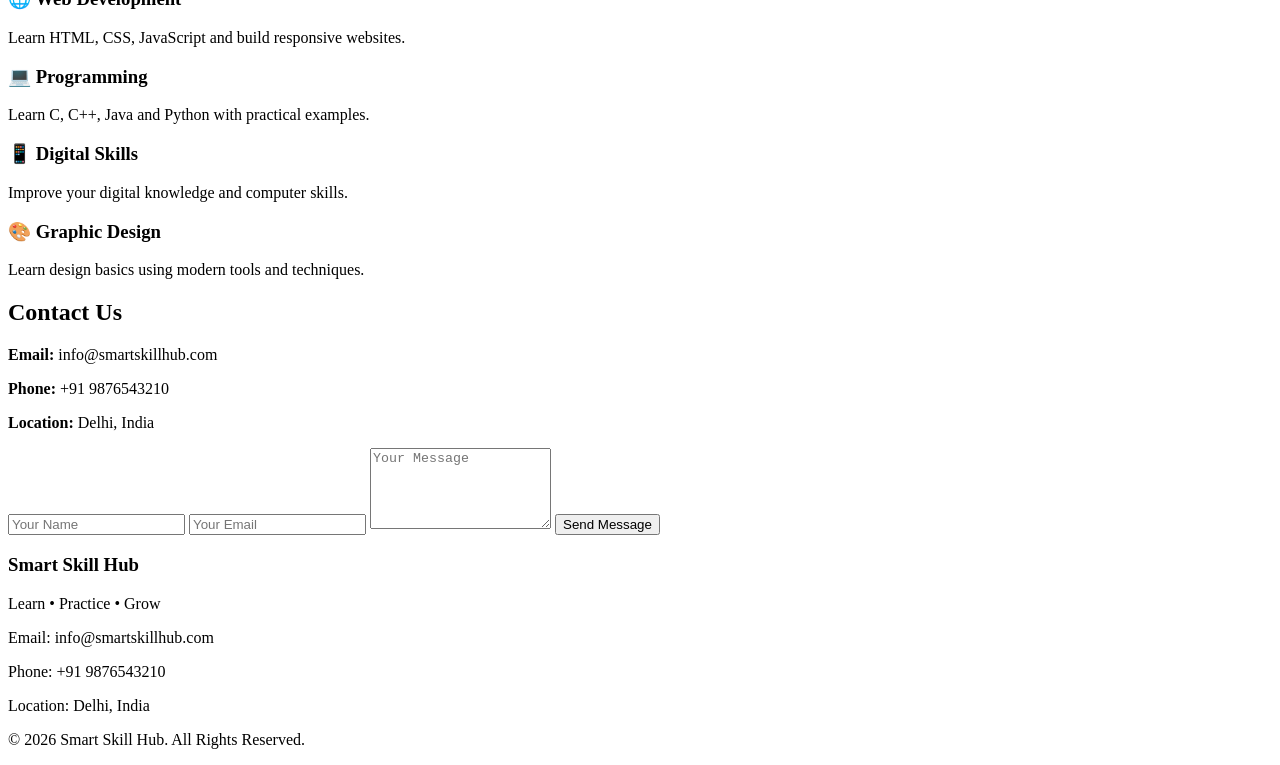
==== commit a5a43164: "Add files via upload" ====
--- a/index.html
+++ b/index.html
@@ -10,26 +10,40 @@
 <body>
 
 <header>
+
     <div class="logo">
-        <img src="logo.png" alt="Logo">
+        <img src="logo.png" alt="logo">
         <h2>Smart Skill Hub</h2>
     </div>
 
     <nav>
         <ul>
+
             <li><a href="index.html">Home</a></li>
+
             <li><a href="services.html">Services</a></li>
+
             <li><a href="courses.html">Courses</a></li>
+
             <li><a href="about.html">About</a></li>
+
             <li><a href="gallery.html">Gallery</a></li>
+
             <li><a href="team.html">Team</a></li>
+
             <li><a href="testimonials.html">Testimonials</a></li>
+
             <li><a href="faq.html">FAQ</a></li>
+
             <li><a href="contact.html">Contact</a></li>
+
             <li><a href="login.html">Login</a></li>
+
             <li><a href="register.html">Register</a></li>
+
         </ul>
     </nav>
+
 </header>
 
 <section class="slider">
@@ -47,7 +61,7 @@
     </div>
 
     <div class="hero-image">
-        <img src="banner.jpg" alt="Banner">
+        <img src="banner.jpg" alt="banner">
     </div>
 
 </section>
@@ -156,21 +170,23 @@
 
 </section>
 <footer>
-    <div class="footer-content">
 
-        <h3>Smart Skill Hub</h3>
+<div class="footer-content">
 
-        <p>Learn • Practice • Grow</p>
+<h3>Smart Skill Hub</h3>
 
-        <p><strong>Email:</strong> info@smartskillhub.com</p>
+<p>Learn • Practice • Grow</p>
 
-        <p><strong>Phone:</strong> +91 9876543210</p>
+<p>Email: info@smartskillhub.com</p>
 
-        <p><strong>Location:</strong> Delhi, India</p>
+<p>Phone: +91 9876543210</p>
 
-        <p>&copy; 2026 Smart Skill Hub. All Rights Reserved.</p>
+<p>Location: Delhi, India</p>
 
-    </div>
+<p>&copy; 2026 Smart Skill Hub. All Rights Reserved.</p>
+
+</div>
+
 </footer>
 
 <script src="JS/script.js"></script>
